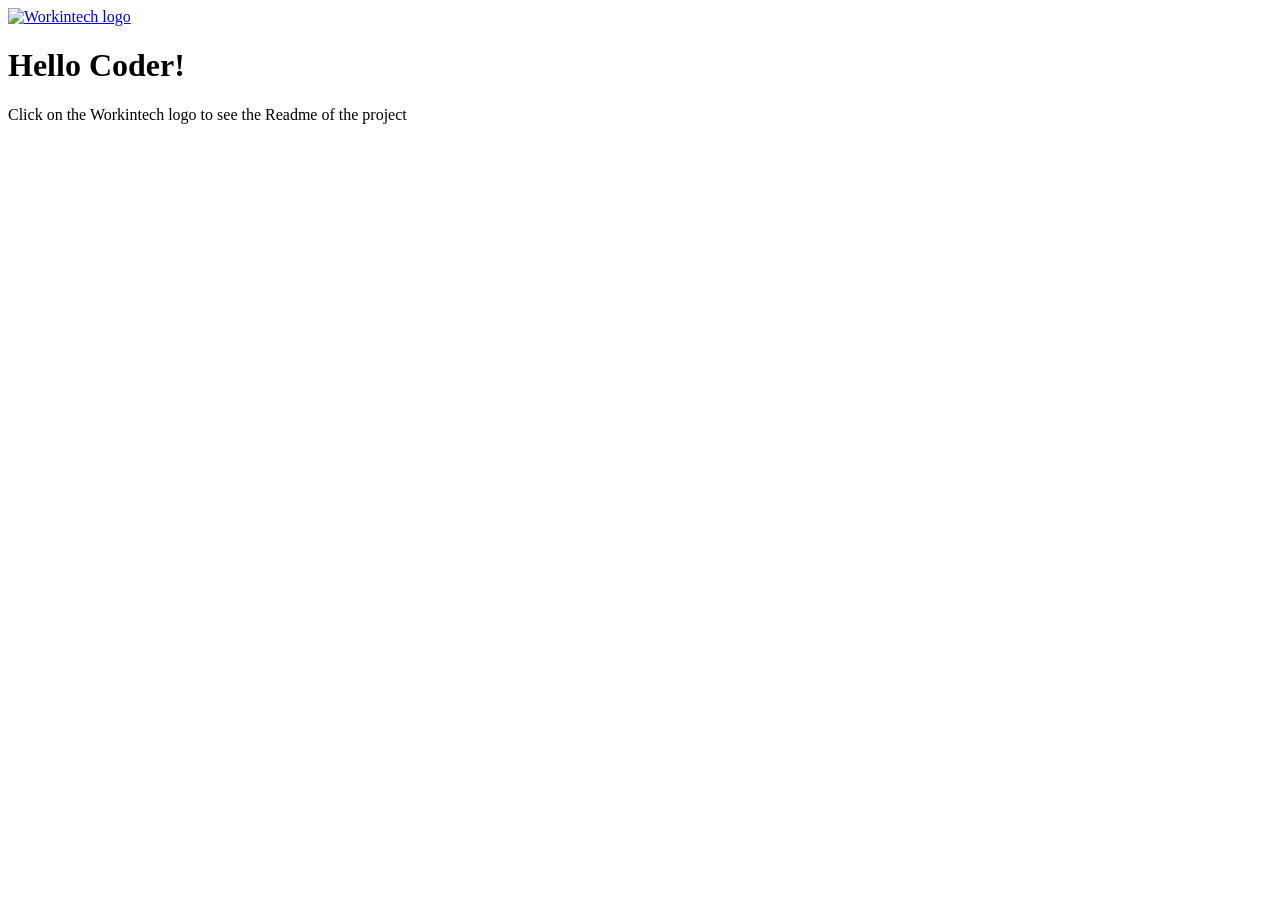
==== index.html @ e91f53eb "Co-authored-by: berivansezer <berivansezer@users.noreply.github.com> Co-authored-by: emincandemir <e" ====
<!DOCTYPE html>
<html lang="tr">

  <head>
    <meta charset="UTF-8" />
    <link rel="icon" type="image/svg+xml" href="./workintech.svg" />
    <link rel="stylesheet" href="./style.css">
    <meta name="viewport" content="width=device-width, initial-scale=1.0" />
    <title>Workintech + 🍕</title>
  </head>

  <body>
    <div id="app">
      <div>
        <a href="https://github.com/Workintech/fsweb-s5-bonus-challenge-html-pizza" target="_blank">
          <img src="./workintech.svg" class="logo" alt="Workintech logo">
        </a>
        <h1>Hello Coder!</h1>
        <p class="read-the-docs">
          Click on the Workintech logo to see the Readme of the project
        </p>
      </div>
    </div>
  </body>

</html>
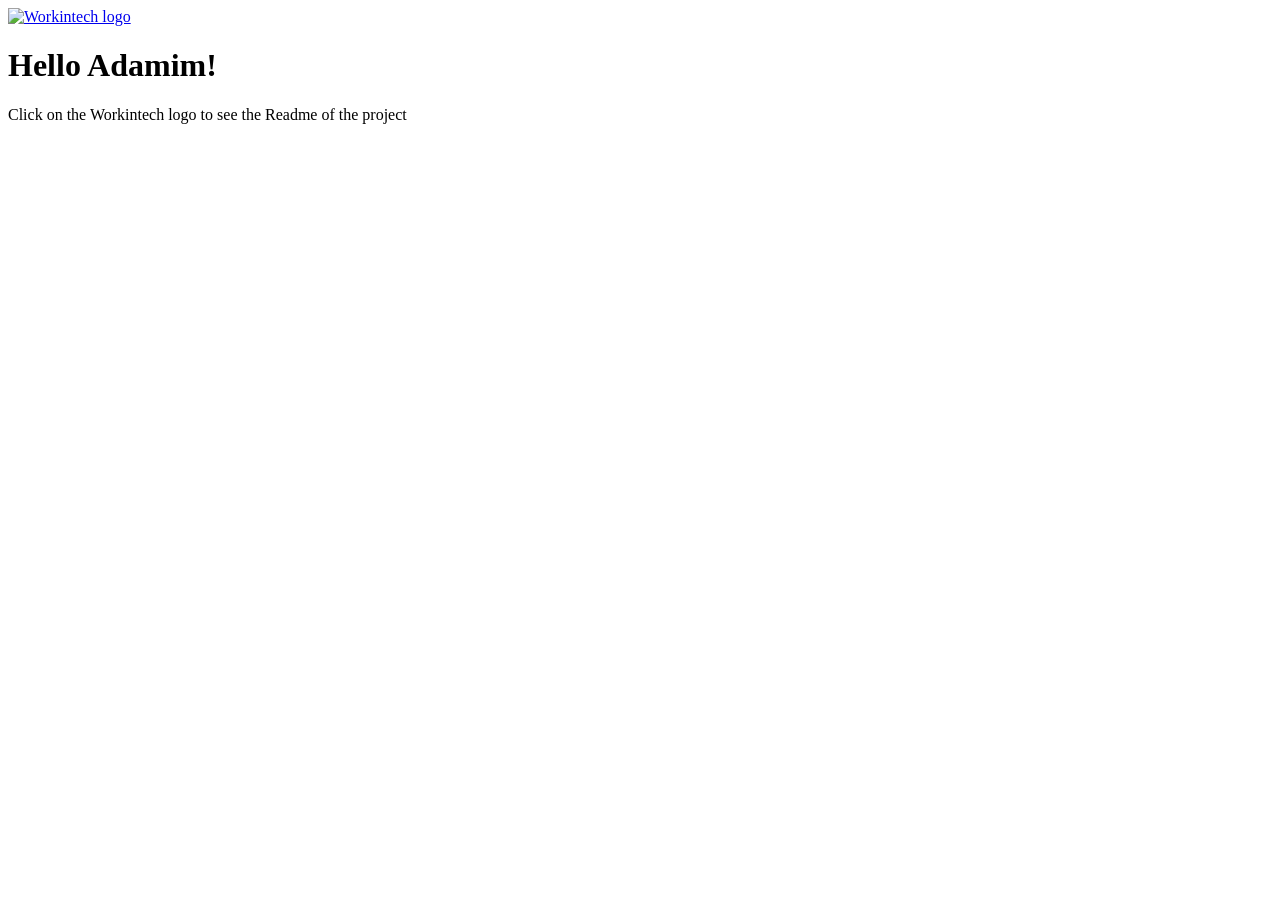
==== commit 219354c2: "update" ====
--- a/index.html
+++ b/index.html
@@ -15,7 +15,7 @@
         <a href="https://github.com/Workintech/fsweb-s5-bonus-challenge-html-pizza" target="_blank">
           <img src="./workintech.svg" class="logo" alt="Workintech logo">
         </a>
-        <h1>Hello Coder!</h1>
+        <h1>Hello Adamim!</h1>
         <p class="read-the-docs">
           Click on the Workintech logo to see the Readme of the project
         </p>
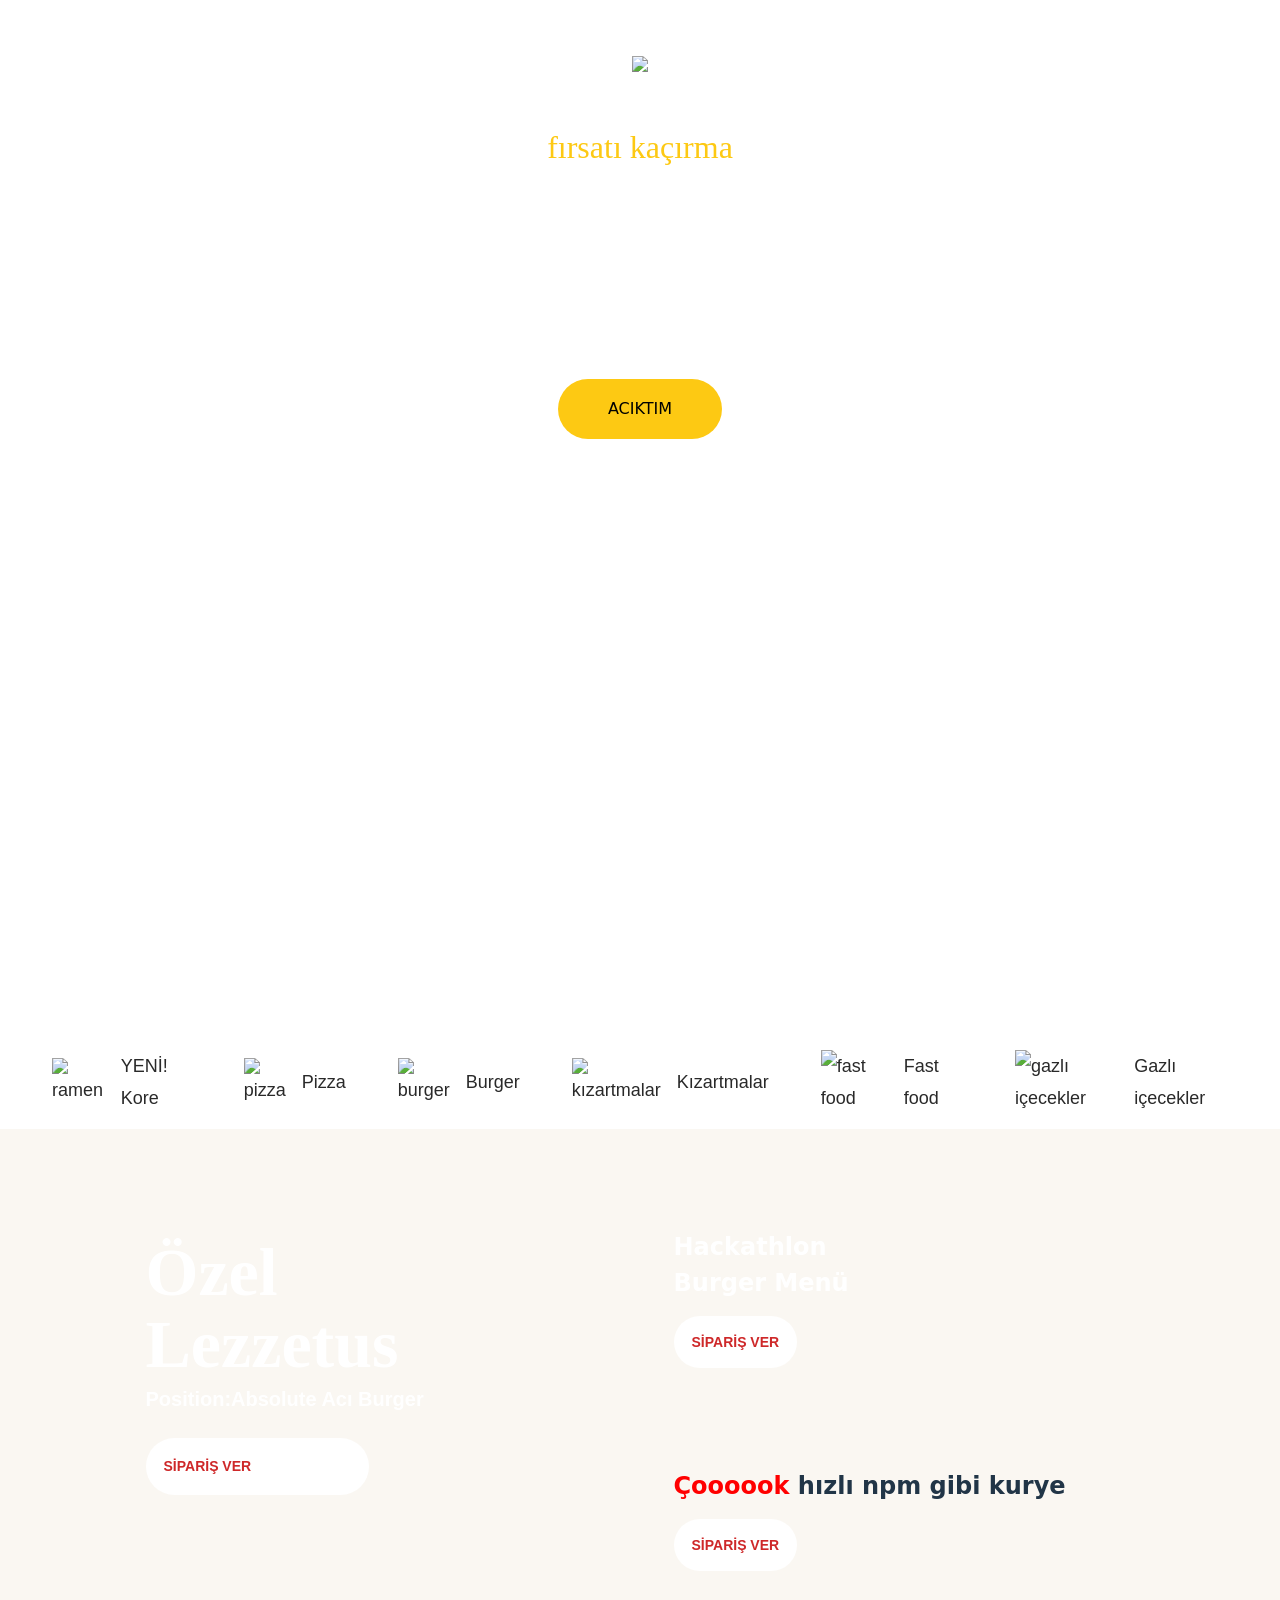
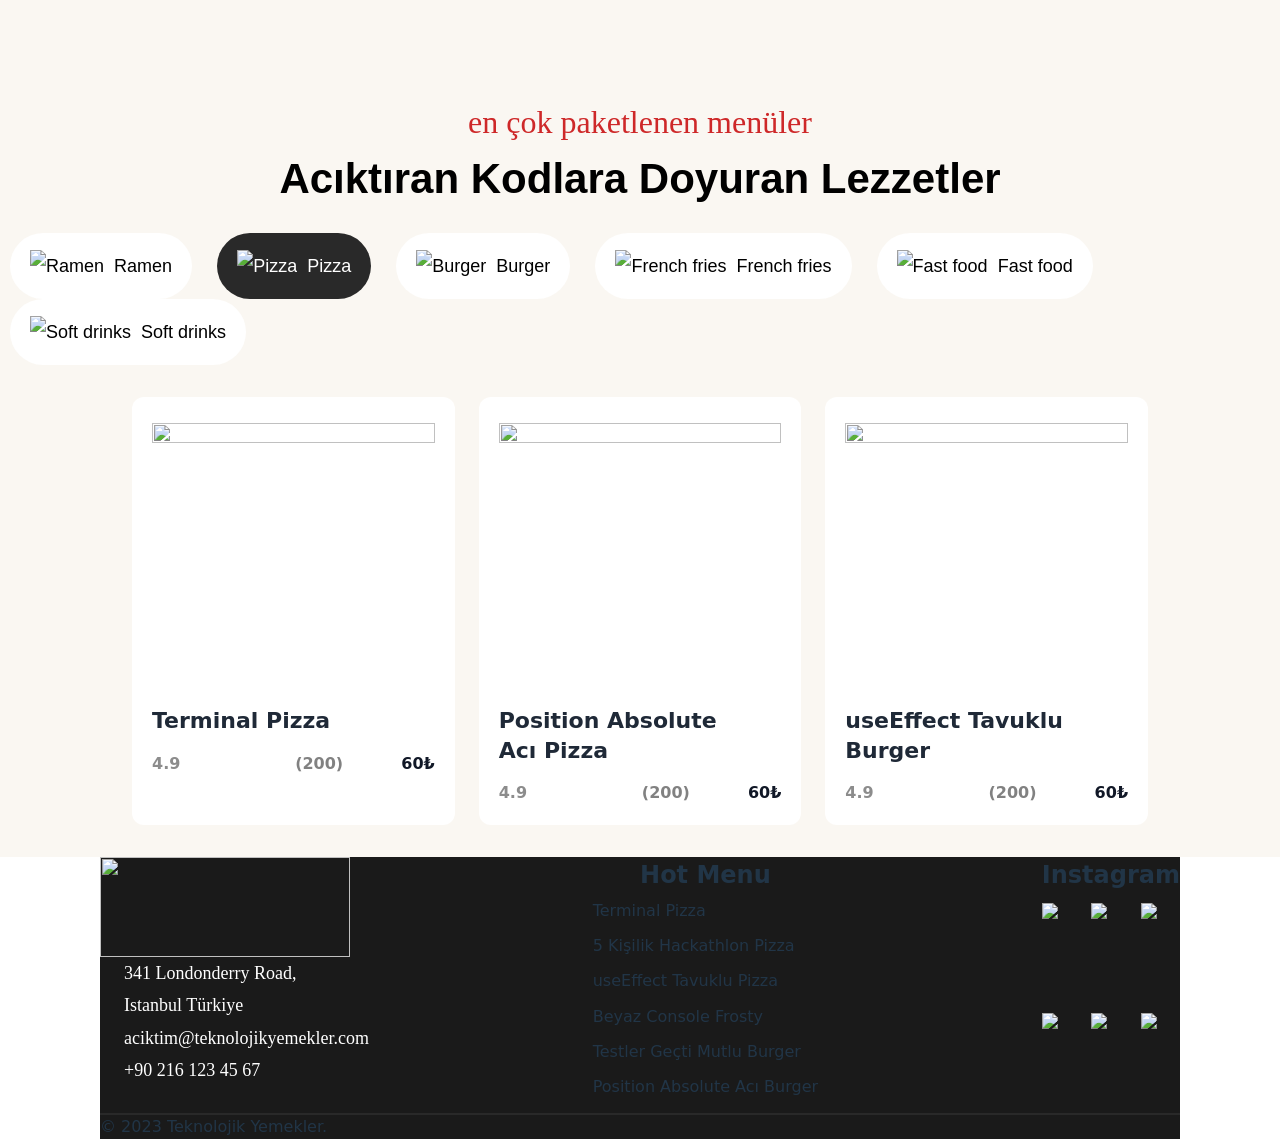
==== commit 482acd92: "Co-authored-by: emincandemir <emin07candemir@icloud.com> Co-authored-by: berat-sertkaya <berat-sertk" ====
--- a/index.html
+++ b/index.html
@@ -1,26 +1,210 @@
 <!DOCTYPE html>
 <html lang="tr">
 
-  <head>
-    <meta charset="UTF-8" />
-    <link rel="icon" type="image/svg+xml" href="./workintech.svg" />
-    <link rel="stylesheet" href="./style.css">
-    <meta name="viewport" content="width=device-width, initial-scale=1.0" />
-    <title>Workintech + 🍕</title>
-  </head>
-
-  <body>
-    <div id="app">
+<head>
+  <meta charset="UTF-8" />
+  <link rel="icon" type="image/svg+xml" href="./workintech.svg" />
+  <link rel="stylesheet" href="./style.css">
+  <link rel="stylesheet" href="./reset.css">
+  <meta name="viewport" content="width=device-width, initial-scale=1.0" />
+  <title>Workintech + 🍕</title>
+</head>
+
+<body style="display: flex; flex-direction: column;">
+  <!-- header -->
+  <header class="header">
+    <img src="../public/assets/iteration-1/logo.svg">
+    <div class="hero-text">
+      <p class="hero-tag">fırsatı kaçırma</p>
+      <h1>KOD ACIKTIRIR</br>PIZZA, DOYURUR</h1>
+      <button class="hero-btn">ACIKTIM</button>
+    </div>
+  </header>
+
+  <!-- kisim1 -->
+  <nav>
+    <a href="#">
+      <img src="../public/assets/iteration-2/icons/1.svg" svg alt="ramen" />
+      <span>YENİ! Kore</span>
+    </a>
+    <a href="#">
+      <img src="../public/assets/iteration-2/icons/2.svg" alt="pizza" />
+      <span>Pizza</span>
+    </a>
+    <a href="#">
+      <img src="../public/assets/iteration-2/icons/3.svg" alt="burger" />
+      <span>Burger</span>
+    </a>
+    <a href="#">
+      <img src="../public/assets/iteration-2/icons/4.svg" alt="kızartmalar" />
+      <span>Kızartmalar</span>
+    </a>
+    <a href="#">
+      <img src="../public/assets/iteration-2/icons/5.svg" alt="fast food" />
+      <span>Fast food</span>
+    </a>
+    <a href="#">
+      <img src="../public/assets/iteration-2/icons/6.svg" alt="gazlı içecekler" />
+      <span>Gazlı içecekler</span>
+    </a>
+  </nav>
+  <main>
+    <div class="main-card">
+      <h2 class="main-title">
+        Özel <br />
+        Lezzetus
+      </h2>
+      <p class="subtitle">Position:Absolute Acı Burger</p>
+      <a href="#">SİPARİŞ VER</a>
+    </div>
+    <div class="side-card">
+      <div class="burger-card">
+        <h2 class="main-title">
+          Hackathlon<br>Burger Menü
+        </h2>
+        <a href="#">SİPARİŞ VER</a>
+      </div>
+      <div class="kurye-card">
+        <h2>
+          <span style="color: red;">Çoooook</span> hızlı npm gibi kurye
+        </h2>
+        <a href="#">SİPARİŞ VER</a>
+      </div>
+    </div>
+  </main>
+  <!-- kisim2 -->
+  <section class="back-section">
+    <section class="baslik">
+      <h3>en çok paketlenen menüler</p>
+        <h2>Acıktıran Kodlara Doyuran Lezzetler</h2>
+    </section>
+    <section class="icerik">
+      <div class="container-list">
+        <ul>
+          <li>
+            <a href="#">
+              <img src="../public/assets/iteration-2/icons/1.svg" alt="Ramen" />
+              <span>Ramen</span>
+            </a>
+          </li>
+          <li>
+            <a href="#">
+              <img src="../public/assets/iteration-2/icons/2.svg" alt="Pizza" />
+              <span>Pizza</span>
+            </a>
+          </li>
+          <li>
+            <a href="#">
+              <img src="../public/assets/iteration-2/icons/3.svg" alt="Burger" />
+              <span>Burger</span>
+            </a>
+          </li>
+          <li>
+            <a href="#">
+              <img src="../public/assets/iteration-2/icons/4.svg" alt="French fries" />
+              <span>French fries</span>
+            </a>
+          </li>
+          <li>
+            <a href="#">
+              <img src="../public/assets/iteration-2/icons/5.svg" alt="Fast food" />
+              <span>Fast food</span>
+            </a>
+          </li>
+          <li>
+            <a href="#">
+              <img src="../public/assets/iteration-2/icons/6.svg" alt="Soft drinks" />
+              <span>Soft drinks</span>
+            </a>
+          </li>
+        </ul>
+      </div>
       <div>
-        <a href="https://github.com/Workintech/fsweb-s5-bonus-challenge-html-pizza" target="_blank">
-          <img src="./workintech.svg" class="logo" alt="Workintech logo">
-        </a>
-        <h1>Hello Adamim!</h1>
-        <p class="read-the-docs">
-          Click on the Workintech logo to see the Readme of the project
-        </p>
-      </div>
-    </div>
-  </body>
-
-</html>
+        <div class="cards">
+          <div class="card">
+            <img src="../public/assets/iteration-2/pictures/food-1.png">
+            <p>Terminal Pizza</p>
+            <div class="h-div">
+              <span class="rating">4.9</span>
+              <span class="reviews">(200)</span>
+              <span class="price">60₺</span>
+            </div>
+          </div>
+          <div class="card">
+            <img src="../public/assets/iteration-2/pictures/food-2.png">
+            <p>Position Absolute Acı Pizza</p>
+            <div class="h-div">
+              <span class="rating">4.9</span>
+              <span class="reviews">(200)</span>
+              <span class="price">60₺</span>
+            </div>
+          </div>
+          <div class="card">
+            <img src="../public/assets/iteration-2/pictures/food-3.png">
+            <p>useEffect Tavuklu Burger</p>
+            <div class="h-div">
+              <span class="rating">4.9</span>
+              <span class="reviews">(200)</span>
+              <span class="price">60₺</span>
+            </div>
+          </div>
+        </div>
+      </div>
+    </section>
+    </div>
+  </section>
+  <!-- footer -->
+
+   <footer >
+      <section class="footer-main">
+        <div class="footer-adress">
+        <img class="footer-img" src="../public/assets/iteration-2/footer/logo-footer.svg">
+        <ul class="adres-liste">
+          <li class="adres-item">
+            <img class="adres-item-img" src="../public/assets/iteration-2/footer/icons/icon-1.png" >
+            <p>341 Londonderry Road,<br>Istanbul Türkiye</p>
+          </li>
+          <li class="adres-item">
+            <img class="adres-item-img" src="../public/assets/iteration-2/footer/icons/icon-2.png" >
+            <p>aciktim@teknolojikyemekler.com</p>
+          </li>
+          <li class="adres-item">
+            <img class="adres-item-img" src="../public/assets/iteration-2/footer/icons/icon-3.png" >
+            <p>+90 216 123 45 67</p>
+          </li>
+        </ul>
+        </div>
+        <div class="menu">
+          <h2>Hot Menu</h2>
+          <ul class="menu-list">
+            <li class="menu-item">Terminal Pizza</li>
+            <li class="menu-item">5 Kişilik Hackathlon Pizza</li>
+            <li class="menu-item">useEffect Tavuklu Pizza</li>
+            <li class="menu-item">Beyaz  Console Frosty</li>
+            <li class="menu-item">Testler Geçti Mutlu Burger</li>
+            <li class="menu-item">Position Absolute Acı Burger</li>
+          </ul>
+        </div>
+        
+        <div class="insta">
+          <h2>Instagram</h2>
+          <img class="insta-img" src="../public/assets/iteration-2/footer/insta/li-0.png">
+          <img class="insta-img" src="../public/assets/iteration-2/footer/insta/li-1.png">
+          <img class="insta-img" src="../public/assets/iteration-2/footer/insta/li-2.png">
+          <img class="insta-img" src="../public/assets/iteration-2/footer/insta/li-3.png">
+          <img class="insta-img" src="../public/assets/iteration-2/footer/insta/li-4.png">
+          <img class="insta-img" src="../public/assets/iteration-2/footer/insta/li-5.png">
+        </div>
+        
+          
+      </section>
+      <hr />
+      <div class="footer-bottom">
+          <p>© 2023 Teknolojik Yemekler.</p>
+        </div>
+      
+    </footer>
+
+</body>
+
+</html>
--- a/style.css
+++ b/style.css
@@ -0,0 +1,567 @@
+:root {
+  font-family: Inter, system-ui, Avenir, Helvetica, Arial, sans-serif;
+  line-height: 1.5;
+  font-weight: 400;
+
+  color-scheme: light dark;
+  color: rgba(255, 255, 255, 0.87);
+  background-color: #242424;
+
+  font-synthesis: none;
+  text-rendering: optimizeLegibility;
+  -webkit-font-smoothing: antialiased;
+  -moz-osx-font-smoothing: grayscale;
+  -webkit-text-size-adjust: 100%;
+  --yellow: #FDC913;
+  --gray-light: #5F5F5F;
+  --gray-dark: #292929;
+  --red: #CE2829;
+  --beige: #FAF7F2;
+
+}
+
+a {
+  font-weight: 500;
+  color: #646cff;
+  text-decoration: inherit;
+}
+a:hover {
+  color: #535bf2;
+}
+
+body {
+  margin: 0;
+  display: flex;
+  place-items: center;
+  min-width: 320px;
+  min-height: 100vh;
+}
+
+h1 {
+  font-size: 3.2em;
+  line-height: 1.1;
+}
+
+#app {
+  max-width: 1280px;
+  margin: 0 auto;
+  padding: 2rem;
+  text-align: center;
+}
+
+.logo {
+  height: 6em;
+  padding: 1.5em;
+  will-change: filter;
+  transition: filter 300ms;
+}
+.logo:hover {
+  filter: drop-shadow(0 0 2em #646cffaa);
+}
+.logo.vanilla:hover {
+  filter: drop-shadow(0 0 2em #f7df1eaa);
+}
+
+.card {
+  padding: 2em;
+}
+
+.read-the-docs {
+  color: #888;
+}
+
+button {
+  border-radius: 8px;
+  border: 1px solid transparent;
+  padding: 0.6em 1.2em;
+  font-size: 1em;
+  font-weight: 500;
+  font-family: inherit;
+  background-color: #1a1a1a;
+  cursor: pointer;
+  transition: border-color 0.25s;
+}
+button:hover {
+  border-color: #646cff;
+}
+button:focus,
+button:focus-visible {
+  outline: 4px auto -webkit-focus-ring-color;
+}
+
+@media (prefers-color-scheme: light) {
+  :root {
+    color: #213547;
+    background-color: #ffffff;
+  }
+  a:hover {
+    color: #747bff;
+  }
+  button {
+    background-color: #f9f9f9;
+  }
+}
+
+
+/* header */
+.header {
+  text-align:center;
+  background-image: url(../public/assets/iteration-1/home-banner.png);
+  background-size: cover;
+  width: 100%;
+  height: 115vh;
+  display: flex;
+  flex-direction: column;
+  align-items: center;
+  background-position: center;
+}
+
+
+.header img {
+  margin-top: 56px;
+}
+
+.hero-text {
+  font-weight: bold;
+  color:white;
+  display: flex;
+  flex-direction: column;
+  align-items: center;
+}
+.hero-tag {
+  font-family: 'Satisfy', cursive;;
+  font-weight: 400;
+  font-style: Regular;
+  font-size: 32px;
+  line-height: 44.27px;
+  letter-spacing: 0%;
+  text-align: center;
+  vertical-align: middle;
+  width: 324;
+  height: 46;
+  margin-top: 53px;
+  color: #FDC913;
+} 
+.hero-text h1 {
+  font-family: "Roboto Condensed";
+  font-weight: 300;
+  font-style: Light;
+  font-size: 86px;
+  line-height: 92px;
+  letter-spacing: 1.5px;
+  text-align: center;
+  vertical-align: middle;
+  text-transform: uppercase;
+  color:#FFFFFF;
+  
+}
+
+.hero-btn{
+  display: inline-block;
+  background:#FDC913;
+  color:black;
+  padding:18px 50px;
+  border-radius:50px;
+  font-weight:normal;
+  border-style: none;
+  margin-top: 26px;
+}
+/* 1.kısım */
+*{
+    box-sizing: border-box;
+    margin: 0;
+    padding: 0;
+}
+
+nav{
+    display:flex;
+    background-color: white;
+    justify-content: center;
+    align-items: center;
+    height: 94px;
+    width: 100%;
+    padding: 26px;
+}
+nav a{
+    display: flex;
+    align-items: center;
+    text-decoration: none;
+    padding: 0 26px;
+    font-family: "Barlow", sans-serif;
+    font-size: 18px;
+    font-weight: 500;
+    line-height: 32.4px;
+    color: #292929;
+}
+
+nav a span {
+  padding-left: 16px;
+}
+
+main{
+  display: flex;
+  flex-direction: row;
+  justify-content: center;
+  align-items: center;
+  background-color: #FAF7F2;
+  gap: 11px;
+  padding-top: 68px;
+  width: 100%;
+}  
+
+main a {
+  text-decoration: none;
+  padding: 18px;
+  border-radius: 50px;
+  background-color: white;
+  color: #ce2829;
+  font-family: "Barlow", sans-serif;
+  font-size: 14px;
+  font-weight: 600;
+  max-width: 50%;
+}
+
+.main-card {
+  display: flex;
+  flex-direction: column;
+  background-image: url(../public/assets/iteration-2/cta/kart-1.png);
+  background-size: cover;
+  background-position: center;
+  background-repeat: no-repeat;
+  width: 531px;
+  height: 449px;
+  border-radius: 12px;
+  padding: 39px 42px;
+  
+}
+
+.side-card{
+  display: flex;
+  flex-direction: column;
+  justify-content: space-between;
+  width: 531px;
+  height: 449px;
+  gap: 9px;
+}
+
+.burger-card {
+  background-image: url(../public/assets/iteration-2/cta/kart-2.png);
+  background-size: cover;
+  background-position: center;
+  background-repeat: no-repeat;
+  width: 530px;
+  height: 210px; 
+  border-radius: 12px;
+  padding: 32px 28px;
+} 
+
+.burger-card h2 {
+  margin-bottom: 29px;
+}
+
+.kurye-card {
+  background-image: url(../public/assets/iteration-2/cta/kart-3.png);
+  background-size: cover;
+  background-position: center;
+  background-repeat: no-repeat;
+  width: 530px; 
+  height: 210px;
+  border-radius: 12px;
+  padding: 32px 28px;
+}
+
+.kurye-card h2 {
+  margin-bottom: 29px;
+}
+
+.main-card h2 {
+  font-family: "Quattrocento", serif;
+  font-size: 68px;
+  font-weight: 700;
+  line-height: 72px;
+  width: 288px;
+  color: white;
+}
+
+.main-card p {
+  font-family: "Barlow", sans-serif;
+  color: white;
+  font-size: 20px;
+  font-weight: 600;
+  line-height: 26.76px;
+  margin-top: 5.8px;
+  margin-bottom: 25px;
+}
+
+
+.cta-button{
+  background-color: white;
+  color:red;
+  border-radius: 10px;
+}
+.main-title,.subtitle{
+  color:white;
+}
+
+/* kisim 2 css */
+
+
+.baslik {
+  display: flex;
+  flex-direction: column;
+  align-items: center;
+}
+
+.baslik h3 {
+  font-family: "Satisfy", cursive;
+  font-weight: 400;
+  font-style: normal;
+  color: #ce2829;
+  font-size: 32px;
+  margin-top: 55px;
+  line-height: 42.27px;
+}
+
+.baslik h2 {
+  font-family: "Barlow", sans-serif;
+  font-weight: 600;
+  font-style: normal;
+  font-size: 42px;
+  line-height: 56.2px;
+  margin-top: 8px;
+  color: black;
+}
+
+
+.container-list{
+  display: flex;
+  justify-content: center;
+  margin-top: 26px;
+}
+
+.container-list ul {
+  list-style: none;
+  margin: 0;
+  padding: 0;
+}
+
+.container-list li {
+  text-align: none;
+  display: inline-block;
+  margin: 0 10px;
+}
+
+.container-list li a{
+  text-decoration: none;
+  text-align: center;
+  display: flex;
+  align-items: center;
+  gap: 10px;
+  border-radius: 50px;
+  padding: 0 20px;
+  height: 66px;
+  font-family: "Barlow", sans-serif;
+  font-weight: 500;
+  font-size: 18px;
+  line-height: 32.4px;
+  color: black;
+  background-color: white;
+}
+
+.container-list ul li:nth-child(2) a {
+  background-color: #292929;
+  color: white;
+}
+
+.back-section {
+  background: #FAF7F2;
+  width: 100%;
+
+}
+
+
+/* .card{
+  padding: 20px;
+  background-color: white;
+  gap:5px;
+} */
+
+
+
+.h-div {
+  display: flex;
+  align-items: center;
+  justify-content: space-between;
+  margin-top: 33px;
+  gap: 32px;
+} 
+
+.rating {
+  font-size: 14px;
+  align-items: center;
+  font-weight: 600;
+  justify-content: space-between;
+  flex: 3;
+  color: #1B1B1B;
+  opacity: 50%;
+}
+
+.reviews {
+  font-size: 13px;
+  flex: 2;
+  color: #1B1B1B;
+  font-weight: 600;
+}
+
+.price {
+  font-size: 16px;
+  font-weight: 700;
+  color: #111827;
+}
+
+.card p {
+  font-size: 22px;
+  font-weight: 600;
+  color: #1f2937;
+  margin-bottom: 10px;
+  line-height: 29.44px;
+}
+.cards {
+  width: min(1080px, 100%);
+  margin: 0 auto;
+  display: flex;
+  justify-content: center;
+  align-items: stretch;
+  padding: 32px;
+  gap: 24px;
+}
+
+.card {
+  flex: 1;
+  max-width: 340px;
+  border-radius: 12px;
+  padding: 20px;
+  background-color: white;
+}
+
+.card img {
+  width: 100%;
+  aspect-ratio: 1/1;
+  object-fit: contain;
+  display: block;
+  margin: 6px 0 auto;
+}
+.h-div{
+  display: flex;
+  align-items: center;
+  justify-content: space-between;
+  margin-top: auto;
+  padding-top: 6px;
+}
+
+.rating{
+  font-weight: 600;
+  font-size: 16px;
+}
+
+.reviews {
+  font-size: 16px;
+  opacity: 0.55;
+}
+
+
+/* footer css */
+
+
+footer {
+  text-decoration-line: none;
+  background-color: #1a1a1a;
+  margin: 0;
+  padding: 0;
+}
+
+.footer-main {
+  display: flex;
+  flex-direction: row;
+  margin: 0 auto;
+  width: 1080px;
+  justify-content: space-between;
+}
+
+.footer-img {
+  width: 250px;
+  height: 100px;
+}
+
+.footer-adress {
+  display: flex;
+  flex-direction: column;
+}
+
+.adres-liste {
+  list-style: none;
+  font-family: Barlow;
+  font-weight: 400;
+  font-style: Regular;
+  font-size: 18px;
+  line-height: 32.4px;
+  letter-spacing: 0%;
+  vertical-align: middle;
+  color: #ffffff;
+}
+.adres-item {
+  display: flex;
+  align-items: baseline;
+}
+.adres-item-img {
+  width: 16px;
+  height: 16px;
+  margin-right: 8px;
+}
+.menu {
+  text-align: center;
+}
+.menu-list {
+  list-style: none;
+  text-align: left;
+}
+
+.menu-item {
+  display: flex;
+  flex-direction: column;
+  justify-content: center;
+  line-height: 2.2;
+}
+
+.insta {
+  display: grid;
+  grid-template-columns: repeat(3, 1fr);
+  grid-template-rows: auto repeat(2, 100px);
+  gap: 10px;
+  align-content: center;
+}
+
+.insta h2 {
+  grid-column: 1 / -1;
+}
+
+hr {
+  border: none;
+  height: 2px;
+  background-color: #292929;
+}
+
+.footer-bottom {
+  margin: 0 auto;
+  width: 1080px;
+}
+
+
+
+
+
+
+
+
+
+
